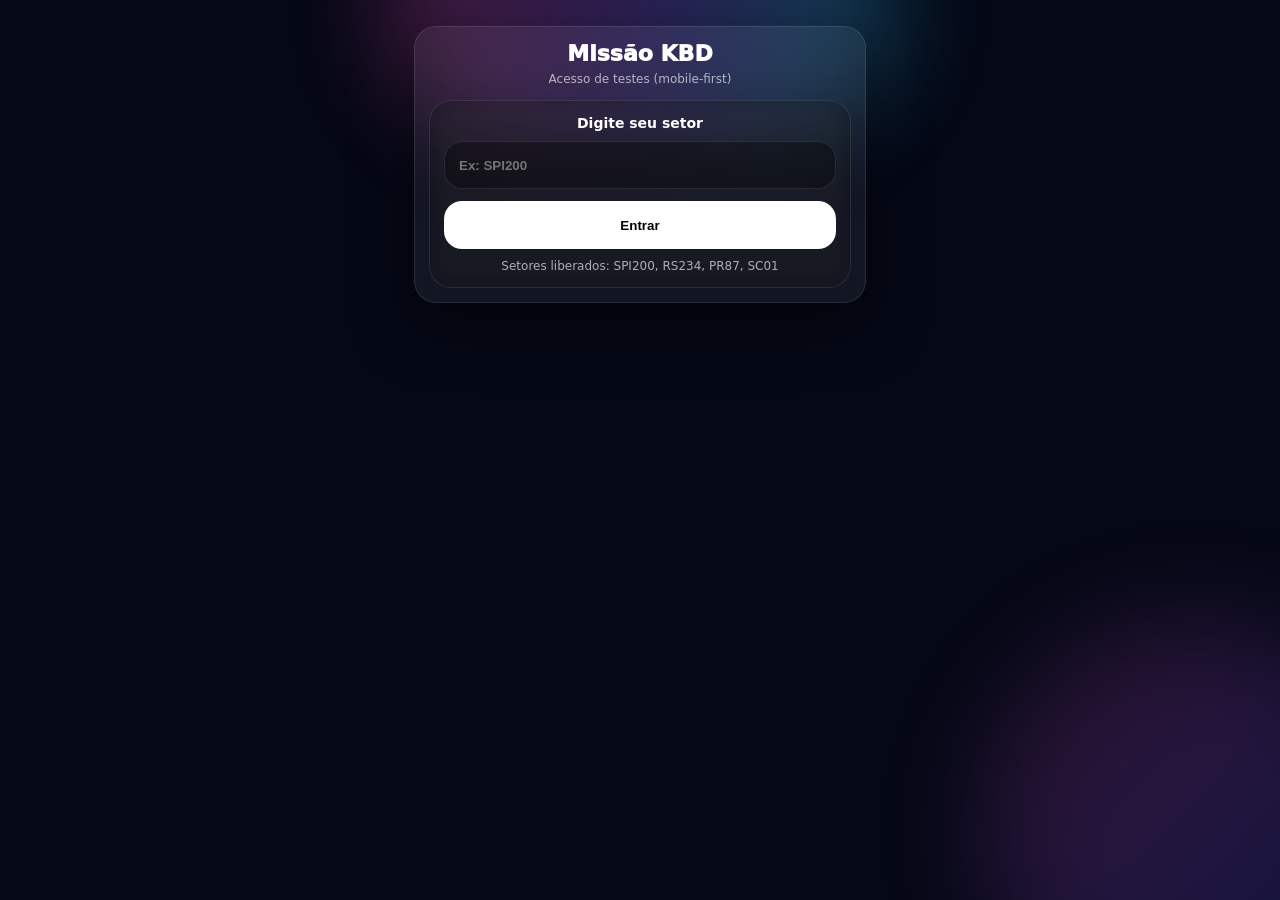
==== home.html @ 2d0f7d53 "push teste v1" ====
<!doctype html>
<html lang="pt-br">
<head>
  <meta charset="utf-8">
  <meta name="viewport" content="width=device-width,initial-scale=1,viewport-fit=cover">
  <title>Home - Missão KBD</title>
  <link rel="stylesheet" href="style.css">
  <script defer src="app.js"></script>
</head>
<body data-page="home" onload="renderHome();">
  <div class="bg-glow"></div>
  <div class="app">

    <div class="topbar">
      <div class="topbar-left">
        <img src="logo-missao-kbd-v2.png" alt="Missão KBD" class="app-logo-sm" onclick="location.reload()">
        <div class="brand">
          <div class="small">Missão KBD</div>
          <div class="title">Marcas P&G</div>
        </div>
      </div>

      <div class="topbar-right">
        <div class="topnav" aria-label="Navegação">
          <a class="iconbtn active" href="home.html" aria-label="Home" title="Home">🏠</a>
          <a class="iconbtn" href="home.html" aria-label="Marcas" title="Marcas">🏷️</a>
          <a class="iconbtn" href="quiz.html" aria-label="Quiz" title="Quiz">🧠</a>
        </div>

        <div class="badge" id="setorBadge">—</div>

        <button class="iconbtn" type="button" onclick="trocarSetor()" aria-label="Trocar setor" title="Trocar setor">⚙️</button>
        <button class="iconbtn" type="button" onclick="confirmarSaida()" aria-label="Sair" title="Sair">⎋</button>
      </div>
    </div>

    <div class="container">
      <!-- Logo / Hero menor -->
      <div class="hero-logo">
        <img src="logo-missao-kbd-v2.png" alt="Missão KBD">
      </div>

      <div class="section-head">
        <h1>Marcas</h1>
        <p class="small">Selecione uma marca para começar</p>
      </div>

      <div class="lista" id="listaMarcas"></div>
    </div>

  </div>
</body>
</html>
---- style.css ----
:root{
  --bg:#050816;
  --panel:rgba(255,255,255,.06);
  --panel2:rgba(0,0,0,.35);
  --stroke:rgba(255,255,255,.10);
  --text:#fff;
  --muted:rgba(255,255,255,.65);
  --muted2:rgba(255,255,255,.45);
  --ok: rgba(16,185,129,.18);
  --ok-stroke: rgba(16,185,129,.35);
  --warn: rgba(250,204,21,.14);
  --warn-stroke: rgba(250,204,21,.35);
  --bad: rgba(239,68,68,.16);
  --bad-stroke: rgba(239,68,68,.35);
  --shadow: 0 20px 60px rgba(0,0,0,.55);
}

*{box-sizing:border-box}
html,body{height:100%}
body{
  margin:0;
  font-family: system-ui,-apple-system,Segoe UI,Roboto,Arial,sans-serif;
  background: var(--bg);
  color: var(--text);
}

/* BG glow */
.bg-glow{position:fixed; inset:0; pointer-events:none;}
.bg-glow::before{
  content:"";
  position:absolute; left:50%; top:-120px;
  width:520px; height:260px; transform:translateX(-50%);
  border-radius:999px;
  filter: blur(48px);
  opacity:.28;
  background: linear-gradient(90deg,#ec4899,#8b5cf6,#22d3ee);
}
.bg-glow::after{
  content:"";
  position:absolute; right:-120px; bottom:-140px;
  width:420px; height:420px;
  border-radius:999px;
  filter: blur(56px);
  opacity:.18;
  background: linear-gradient(135deg,#ec4899,#a855f7,#1d4ed8);
}

.app{
  position:relative;
  max-width:480px;
  min-height:100vh;
  margin:0 auto;
  padding-bottom:16px;
}

/* Topbar */
.topbar{
  position:sticky; top:0; z-index:50;
  display:flex; align-items:center; justify-content:space-between;
  padding:10px 12px;
  background: rgba(0,0,0,.20);
  border-bottom: 1px solid var(--stroke);
  backdrop-filter: blur(14px);
}
.topbar-left{display:flex; align-items:center; gap:10px}
.back{
  width:38px; height:38px;
  border-radius:14px;
  border: 1px solid var(--stroke);
  background: rgba(255,255,255,.06);
  color: #fff;
  display:flex; align-items:center; justify-content:center;
  cursor:pointer;
}
.brand{display:flex; flex-direction:column; line-height:1.1;}
.brand .small{font-size:12px; color:var(--muted2)}
.brand .title{font-size:14px; font-weight:700}
.topbar-right{display:flex; align-items:center; gap:10px}
.badge{
  font-size:12px;
  padding:6px 10px;
  border-radius:999px;
  border:1px solid var(--stroke);
  background: rgba(255,255,255,.06);
}

/* App logo (small) + top icon nav */
.app-logo-sm{
  height:34px;
  width:auto;
  max-width:140px;
  object-fit:contain;
  border-radius:14px;
  border:1px solid var(--stroke);
  background: rgba(0,0,0,.20);
  padding:6px;
  cursor:pointer;
}
.topnav{
  display:flex;
  align-items:center;
  gap:6px;
  padding:4px;
  border-radius:16px;
  border:1px solid var(--stroke);
  background: rgba(255,255,255,.05);
}
.iconbtn{
  width:38px;
  height:38px;
  display:flex;
  align-items:center;
  justify-content:center;
  border-radius:14px;
  border:1px solid var(--stroke);
  background: rgba(0,0,0,.25);
  color:#fff;
  text-decoration:none;
  cursor:pointer;
  font-size:16px;
  line-height:1;
}
.iconbtn.active{background: rgba(255,255,255,.12);}

/* Content spacing */
.container{padding:14px 14px 0}

/* Hero logo menor */
.hero-logo{
  margin-top:6px;
  margin-bottom:12px;
  border-radius:22px;
  border:1px solid var(--stroke);
  background: rgba(0,0,0,.25);
  box-shadow: var(--shadow);
  padding:10px;
  display:flex;
  align-items:center;
  justify-content:center;
}
.hero-logo img{
  width:100%;
  max-height:140px;
  object-fit:contain;
}

.section-head h1{margin:0; font-size:18px; font-weight:900}
.section-head .small{margin:6px 0 0}

.small{font-size:12px}
.muted{color:var(--muted)}

/* Lists */
.lista{display:flex; flex-direction:column; gap:12px; margin-top:12px}

/* Cards */
.card{
  border:1px solid var(--stroke);
  background: var(--panel);
  border-radius:22px;
  padding:14px;
  box-shadow: var(--shadow);
  backdrop-filter: blur(12px);
}
.card + .card{margin-top:12px}
.card-title{font-weight:800; font-size:14px}
.card-sub{margin-top:6px; font-size:12px; color:var(--muted)}
.card-row{display:flex; align-items:center; gap:12px}
.card-col{display:flex; flex-direction:column}

/* ✅ Home visual status (borda por progresso) */
.brand-card{cursor:pointer; transition: transform .08s ease, border-color .12s ease, box-shadow .12s ease;}
.brand-card:active{transform: scale(.99);}
.brand-card.pending{
  border-color: var(--warn-stroke);
  box-shadow: 0 18px 55px rgba(0,0,0,.55), 0 0 0 1px rgba(250,204,21,.10) inset;
}
.brand-card.done{
  border-color: var(--ok-stroke);
  box-shadow: 0 18px 55px rgba(0,0,0,.55), 0 0 0 1px rgba(16,185,129,.10) inset;
}

/* LOGO DAS MARCAS (uniforme e sem cortar, fundo branco) */
.brand-logo{
  width:54px; height:54px; border-radius:18px;
  border:1px solid var(--stroke);
  background:#fff;
  object-fit:contain;
  padding:6px;
}

/* Buttons */
.btn{
  width:100%;
  height:48px;
  border-radius:18px;
  border:1px solid rgba(255,255,255,.12);
  background:#fff;
  color:#000;
  font-weight:800;
  cursor:pointer;
}
.btn:active{transform:scale(.99)}
.btn.ghost{
  background: rgba(255,255,255,.06);
  color:#fff;
  border:1px solid var(--stroke);
}

/* KBD */
.video-box{
  margin-top:12px;
  border-radius:18px;
  overflow:hidden;
  border:1px solid var(--stroke);
  background: rgba(0,0,0,.35);
}
.video-box iframe{
  width:100%;
  aspect-ratio:16/9;
  border:0;
  display:block;
}
.placeholder{
  width:100%;
  aspect-ratio:16/9;
  display:flex;
  align-items:center;
  justify-content:center;
  color: var(--muted);
  font-size:12px;
}
.images{
  display:flex;
  flex-direction:column;
  gap:10px;
  margin-top:12px;
}
.images img{
  width:100%;
  border-radius:18px;
  border:1px solid var(--stroke);
  background: rgba(0,0,0,.35);
  object-fit:cover;
}

/* Status badge KBD */
.kbd-status{
  margin-top:10px;
  font-size:12px;
  padding:8px 10px;
  border-radius:14px;
  border:1px solid var(--stroke);
  background: rgba(0,0,0,.25);
}
.kbd-status.done{border-color: var(--ok-stroke); background: var(--ok); color:#d1fae5}
.kbd-status.pending{border-color: var(--warn-stroke); background: var(--warn); color:#fde68a}

/* Quiz */
.quiz-progress{font-size:12px; color:var(--muted); margin-bottom:8px}
.quiz-question{font-size:16px; font-weight:900; margin-bottom:12px}
.quiz-options{display:flex; flex-direction:column; gap:10px}
.opt{
  width:100%;
  border-radius:18px;
  border:1px solid var(--stroke);
  background: rgba(0,0,0,.25);
  color:#fff;
  padding:12px 12px;
  text-align:left;
  cursor:pointer;
}
.opt:active{transform:scale(.99)}
.opt-letter{
  display:inline-flex;
  width:30px; height:30px;
  border-radius:12px;
  border:1px solid var(--stroke);
  align-items:center; justify-content:center;
  font-weight:900;
  margin-right:10px;
  background: rgba(255,255,255,.06);
}
.opt-text{font-size:14px; color:var(--text)}

/* Feedback */
.feedback{
  border-radius:22px;
  padding:16px;
  border:1px solid var(--stroke);
  background: rgba(0,0,0,.25);
  text-align:center;
}
.feedback.ok{border-color: var(--ok-stroke); background: var(--ok)}
.feedback-icon{font-size:30px; font-weight:900}
.feedback-title{font-size:18px; font-weight:900}
.feedback-sub{font-size:12px; color:var(--muted)}

/* Result */
.result{
  border-radius:22px;
  padding:16px;
  border:1px solid var(--stroke);
  background: rgba(0,0,0,.25);
  text-align:center;
}
.result-medal{font-size:42px; font-weight:900} /* medalha emoji grande */
.result-score{font-size:36px; font-weight:1000; margin-top:6px}
.result-sub{font-size:12px; color:var(--muted); margin:10px 0 14px}

/* Modal */
.modal-overlay{
  position:fixed; inset:0; z-index:99;
  background: rgba(0,0,0,.6);
  display:flex; align-items:center; justify-content:center;
  padding:16px;
}
.modal{
  width:min(440px, 100%);
  border-radius:22px;
  border:1px solid var(--stroke);
  background: rgba(11,16,36,.92);
  backdrop-filter: blur(16px);
  box-shadow: var(--shadow);
  padding:14px;
}
.modal-icon{font-size:26px; text-align:center; margin-bottom:6px}
.modal-title{font-weight:900; text-align:center}
.modal-text{margin-top:8px; font-size:13px; color:var(--muted)}
.modal-actions{display:grid; grid-template-columns:1fr; gap:10px; margin-top:12px}
.modal-btn{
  height:44px;
  border-radius:16px;
  border:1px solid var(--stroke);
  background: rgba(255,255,255,.06);
  color:#fff;
  font-weight:800;
  cursor:pointer;
}
.modal-btn.confirm{background:#fff; color:#000}
.modal-btn.cancel{background: rgba(255,255,255,.06); color:#fff}

.modal-kbd-title{font-weight:800; margin-bottom:6px}
.modal-kbd-answer{
  padding:10px 12px;
  border-radius:16px;
  border:1px solid var(--stroke);
  background: rgba(0,0,0,.25);
  margin-bottom:10px;
}
.modal-kbd-just{font-size:12px; color:var(--muted)}

/* Layout helpers */
.card-row-space{
  width:100%;
  display:flex;
  align-items:center;
  justify-content:space-between;
  gap:12px;
}

.pct-pill{
  min-width:56px;
  height:30px;
  padding:0 10px;
  border-radius:999px;
  border:1px solid rgba(255,255,255,.12);
  display:flex;
  align-items:center;
  justify-content:center;
  font-weight:900;
  font-size:12px;
  background: rgba(255,255,255,.06);
}

.pct-ok{
  border-color: rgba(16,185,129,.35);
  background: rgba(16,185,129,.16);
  color: #d1fae5;
}

.pct-pending{
  border-color: rgba(250,204,21,.30);
  background: rgba(250,204,21,.10);
  color:#fde68a;
}

.brand-progress{
  margin-top:10px;
  font-size:12px;
  padding:10px 12px;
  border-radius:16px;
  border:1px solid rgba(255,255,255,.10);
  background: rgba(0,0,0,.22);
  color: rgba(255,255,255,.75);
}
.brand-progress.ok{
  border-color: rgba(16,185,129,.35);
  background: rgba(16,185,129,.12);
  color:#d1fae5;
}
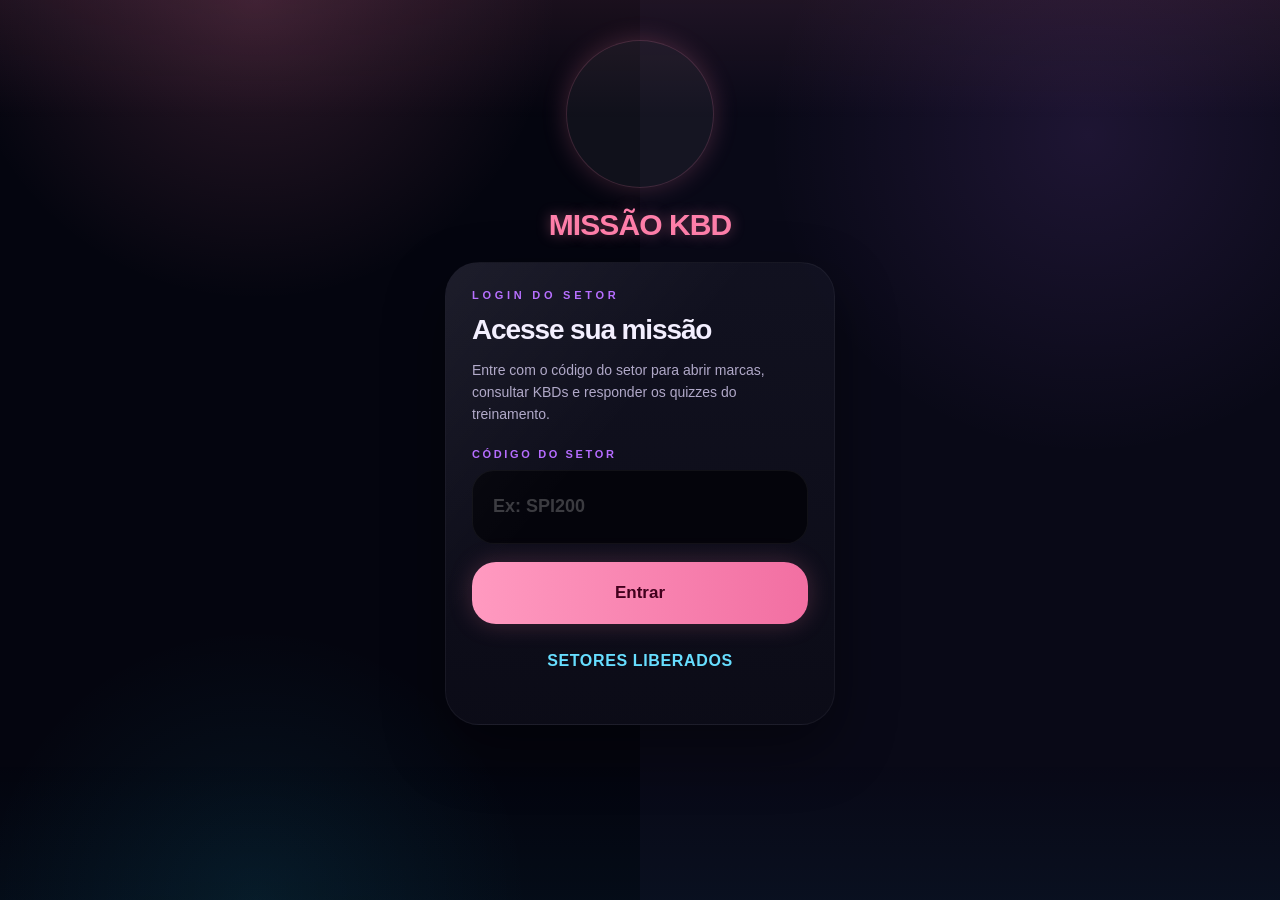
==== commit c1eda1b1: "push v2" ====
--- a/home.html
+++ b/home.html
@@ -7,47 +7,11 @@
   <link rel="stylesheet" href="style.css">
   <script defer src="app.js"></script>
 </head>
-<body data-page="home" onload="renderHome();">
-  <div class="bg-glow"></div>
-  <div class="app">
-
-    <div class="topbar">
-      <div class="topbar-left">
-        <img src="logo-missao-kbd-v2.png" alt="Missão KBD" class="app-logo-sm" onclick="location.reload()">
-        <div class="brand">
-          <div class="small">Missão KBD</div>
-          <div class="title">Marcas P&G</div>
-        </div>
-      </div>
-
-      <div class="topbar-right">
-        <div class="topnav" aria-label="Navegação">
-          <a class="iconbtn active" href="home.html" aria-label="Home" title="Home">🏠</a>
-          <a class="iconbtn" href="home.html" aria-label="Marcas" title="Marcas">🏷️</a>
-          <a class="iconbtn" href="quiz.html" aria-label="Quiz" title="Quiz">🧠</a>
-        </div>
-
-        <div class="badge" id="setorBadge">—</div>
-
-        <button class="iconbtn" type="button" onclick="trocarSetor()" aria-label="Trocar setor" title="Trocar setor">⚙️</button>
-        <button class="iconbtn" type="button" onclick="confirmarSaida()" aria-label="Sair" title="Sair">⎋</button>
-      </div>
-    </div>
-
-    <div class="container">
-      <!-- Logo / Hero menor -->
-      <div class="hero-logo">
-        <img src="logo-missao-kbd-v2.png" alt="Missão KBD">
-      </div>
-
-      <div class="section-head">
-        <h1>Marcas</h1>
-        <p class="small">Selecione uma marca para começar</p>
-      </div>
-
-      <div class="lista" id="listaMarcas"></div>
-    </div>
-
+<body onload="renderHome()">
+  <div class="app-shell">
+    <header class="topbar"><div class="topbar-left" id="topbarLeft"></div><div class="topbar-right" id="topbarRight"></div></header>
+    <main class="page" id="homeApp"></main>
+    <nav class="bottom-nav" id="bottomNav"></nav>
   </div>
 </body>
-</html>+</html>
--- a/style.css
+++ b/style.css
@@ -1,401 +1,766 @@
-:root{
-  --bg:#050816;
-  --panel:rgba(255,255,255,.06);
-  --panel2:rgba(0,0,0,.35);
-  --stroke:rgba(255,255,255,.10);
-  --text:#fff;
-  --muted:rgba(255,255,255,.65);
-  --muted2:rgba(255,255,255,.45);
-  --ok: rgba(16,185,129,.18);
-  --ok-stroke: rgba(16,185,129,.35);
-  --warn: rgba(250,204,21,.14);
-  --warn-stroke: rgba(250,204,21,.35);
-  --bad: rgba(239,68,68,.16);
-  --bad-stroke: rgba(239,68,68,.35);
-  --shadow: 0 20px 60px rgba(0,0,0,.55);
-}
-
-*{box-sizing:border-box}
-html,body{height:100%}
-body{
-  margin:0;
-  font-family: system-ui,-apple-system,Segoe UI,Roboto,Arial,sans-serif;
-  background: var(--bg);
+@import url('https://fonts.googleapis.com/css2?family=Plus+Jakarta+Sans:wght@500;700;800&family=Inter:wght@400;500;600;700&display=swap');
+
+:root {
+  --bg: #080813;
+  --bg-deep: #04040b;
+  --panel: rgba(18, 18, 33, 0.84);
+  --panel-strong: rgba(22, 22, 39, 0.96);
+  --panel-soft: rgba(255,255,255,0.03);
+  --line: rgba(255, 120, 176, 0.16);
+  --line-soft: rgba(255,255,255,0.08);
+  --text: #f3efff;
+  --muted: #b0a8c8;
+  --muted-2: #7c7890;
+  --pink: #ff7faa;
+  --pink-2: #f26fa2;
+  --violet: #b56bff;
+  --violet-2: #8d34ff;
+  --cyan: #67deff;
+  --cyan-2: #23cfff;
+  --ok: #67deff;
+  --bad: #ff8e9f;
+  --shadow: 0 24px 60px rgba(0,0,0,.42);
+  --glow-pink: 0 0 24px rgba(255,127,170,.22);
+  --glow-cyan: 0 0 24px rgba(35,207,255,.18);
+  --radius-xl: 34px;
+  --radius-lg: 28px;
+  --radius-md: 22px;
+  --radius-sm: 18px;
+  --topbar-h: 78px;
+  --bottom-h: 100px;
+}
+
+* { box-sizing: border-box; }
+html, body { min-height: 100%; }
+html { scroll-behavior: smooth; }
+body {
+  margin: 0;
   color: var(--text);
-}
-
-/* BG glow */
-.bg-glow{position:fixed; inset:0; pointer-events:none;}
-.bg-glow::before{
-  content:"";
-  position:absolute; left:50%; top:-120px;
-  width:520px; height:260px; transform:translateX(-50%);
-  border-radius:999px;
-  filter: blur(48px);
-  opacity:.28;
-  background: linear-gradient(90deg,#ec4899,#8b5cf6,#22d3ee);
-}
-.bg-glow::after{
-  content:"";
-  position:absolute; right:-120px; bottom:-140px;
-  width:420px; height:420px;
-  border-radius:999px;
-  filter: blur(56px);
-  opacity:.18;
-  background: linear-gradient(135deg,#ec4899,#a855f7,#1d4ed8);
-}
-
-.app{
-  position:relative;
-  max-width:480px;
-  min-height:100vh;
-  margin:0 auto;
-  padding-bottom:16px;
-}
-
-/* Topbar */
-.topbar{
-  position:sticky; top:0; z-index:50;
-  display:flex; align-items:center; justify-content:space-between;
-  padding:10px 12px;
-  background: rgba(0,0,0,.20);
-  border-bottom: 1px solid var(--stroke);
-  backdrop-filter: blur(14px);
-}
-.topbar-left{display:flex; align-items:center; gap:10px}
-.back{
-  width:38px; height:38px;
-  border-radius:14px;
-  border: 1px solid var(--stroke);
+  font-family: Inter, sans-serif;
+  background:
+    radial-gradient(circle at 20% 0%, rgba(255,127,170,.17), transparent 22%),
+    radial-gradient(circle at 85% 15%, rgba(181,107,255,.12), transparent 24%),
+    radial-gradient(circle at 20% 100%, rgba(35,207,255,.08), transparent 20%),
+    linear-gradient(90deg, #04050f 0 50%, #090917 50% 100%);
+  overflow-x: hidden;
+}
+
+a { color: inherit; text-decoration: none; }
+button, input { font: inherit; }
+button { border: none; cursor: pointer; }
+img { display: block; max-width: 100%; }
+
+body::before {
+  content: '';
+  position: fixed;
+  inset: 0;
+  pointer-events: none;
+  background: linear-gradient(180deg, rgba(255,127,170,.12), transparent 120px, transparent calc(100% - 140px), rgba(35,207,255,.05));
+  opacity: .75;
+}
+
+.app-shell {
+  position: relative;
+  width: 100%;
+  max-width: 430px;
+  min-height: 100vh;
+  margin: 0 auto;
+  padding-bottom: calc(var(--bottom-h) + env(safe-area-inset-bottom, 0px));
+}
+
+.topbar {
+  position: sticky;
+  top: 0;
+  z-index: 50;
+  min-height: var(--topbar-h);
+  display: flex;
+  align-items: center;
+  justify-content: space-between;
+  gap: 14px;
+  padding: 18px 22px 16px;
+  background: rgba(7, 7, 18, 0.9);
+  backdrop-filter: blur(18px);
+  border-bottom: 1px solid var(--line);
+  box-shadow: 0 10px 30px rgba(0,0,0,.16);
+}
+
+.topbar-left, .topbar-right {
+  display: flex;
+  align-items: center;
+  gap: 14px;
+}
+
+.topbar-title {
+  font-family: 'Plus Jakarta Sans', sans-serif;
+  font-weight: 800;
+  letter-spacing: -.03em;
+  font-size: 18px;
+  color: var(--pink);
+  text-shadow: 0 0 14px rgba(255,127,170,.42);
+}
+
+.topbar-subtitle { font-size: 12px; color: var(--muted); }
+
+.icon-btn {
+  width: 32px;
+  height: 32px;
+  color: var(--pink);
+  background: transparent;
+  display: inline-flex;
+  align-items: center;
+  justify-content: center;
+  padding: 0;
+}
+.icon-btn svg, .nav-btn svg, .mini-icon svg, .feedback-icon svg {
+  width: 22px;
+  height: 22px;
+  stroke: currentColor;
+  fill: none;
+  stroke-width: 2;
+  stroke-linecap: round;
+  stroke-linejoin: round;
+}
+
+.topbar-progress {
+  display: flex;
+  align-items: center;
+  gap: 8px;
+  color: var(--pink);
+  font-family: 'Plus Jakarta Sans', sans-serif;
+  font-weight: 800;
+  font-size: 16px;
+}
+
+.topbar-progress .track {
+  width: 56px;
+  height: 8px;
+  border-radius: 999px;
+  background: rgba(255,255,255,.09);
+  overflow: hidden;
+}
+.topbar-progress .fill {
+  height: 100%;
+  border-radius: inherit;
+  background: linear-gradient(90deg, var(--pink), #ff95ba);
+}
+
+.page {
+  padding: 22px 18px 0;
+  display: flex;
+  flex-direction: column;
+  gap: 20px;
+}
+
+.eyebrow {
+  color: var(--violet);
+  font-size: 11px;
+  font-weight: 700;
+  letter-spacing: .34em;
+  text-transform: uppercase;
+}
+
+.hero, .glass, .quiz-card, .option, .feedback, .sheet-card, .cta-card, .login-card, .result-card {
+  position: relative;
+  overflow: hidden;
+  background: linear-gradient(180deg, rgba(18,18,33,.96), rgba(12,12,24,.96));
+  border: 1px solid rgba(255,255,255,.05);
+  border-radius: var(--radius-xl);
+  box-shadow: var(--shadow);
+}
+
+.hero::before, .glass::before, .quiz-card::before, .option::before, .feedback::before, .sheet-card::before, .cta-card::before, .login-card::before, .result-card::before {
+  content: '';
+  position: absolute;
+  inset: 0;
+  background: linear-gradient(130deg, rgba(255,255,255,.05), transparent 40%);
+  pointer-events: none;
+}
+
+.hero { padding: 28px; }
+.glass, .quiz-card, .feedback, .sheet-card, .cta-card, .result-card { padding: 22px; }
+
+.hero-title, .screen-title, .result-score {
+  font-family: 'Plus Jakarta Sans', sans-serif;
+  font-weight: 800;
+  letter-spacing: -.04em;
+  margin: 0;
+}
+.hero-title { font-size: 28px; line-height: 1.06; }
+.screen-title { font-size: 22px; line-height: 1.15; }
+.result-score { font-size: 56px; }
+
+.hero-copy, .screen-copy, .subtle, .result-copy, .feedback-copy, .option-copy, .helper {
+  color: var(--muted);
+  line-height: 1.6;
+}
+.screen-copy, .hero-copy { font-size: 14px; }
+.subtle { font-size: 12px; }
+
+.progress-line {
+  margin-top: 14px;
+  height: 14px;
+  border-radius: 999px;
+  background: rgba(255,255,255,.04);
+  overflow: hidden;
+}
+.progress-line > span {
+  display: block;
+  height: 100%;
+  border-radius: inherit;
+  background: linear-gradient(90deg, var(--cyan-2), var(--cyan));
+  box-shadow: var(--glow-cyan);
+}
+
+.section-head {
+  display: flex;
+  align-items: center;
+  justify-content: space-between;
+  gap: 12px;
+}
+.section-head h2 {
+  margin: 0;
+  font-family: 'Plus Jakarta Sans', sans-serif;
+  font-size: 22px;
+  font-weight: 800;
+  letter-spacing: -.03em;
+}
+
+.grid-icon {
+  display: grid;
+  grid-template-columns: repeat(2, 12px);
+  gap: 3px;
+}
+.grid-icon span {
+  width: 12px;
+  height: 12px;
+  background: rgba(255,255,255,.38);
+}
+
+.brand-grid {
+  display: grid;
+  grid-template-columns: repeat(2, 1fr);
+  gap: 16px;
+}
+.brand-card {
+  position: relative;
+  border-radius: 30px;
+  padding: 18px 18px 20px;
+  text-align: center;
+  background: linear-gradient(180deg, rgba(18,18,33,.96), rgba(12,12,24,.96));
+  border: 1px solid var(--card-line, rgba(255,255,255,.08));
+  box-shadow: 0 0 0 1px rgba(255,255,255,.02), var(--card-glow, none), var(--shadow);
+  transition: transform .22s ease, border-color .22s ease, box-shadow .22s ease;
+}
+.brand-card:active, .kbd-row:active, .option:active, .primary-btn:active, .secondary-btn:active, .nav-btn:active { transform: scale(.985); }
+.brand-card::after {
+  content: '';
+  position: absolute;
+  inset: 0;
+  background: linear-gradient(90deg, var(--accent) 0 2px, transparent 2px 100%);
+  opacity: .9;
+}
+.brand-card .brand-badge {
+  position: absolute;
+  top: 12px;
+  right: 12px;
+  width: 14px;
+  height: 14px;
+  border-radius: 999px;
+  background: var(--accent);
+  box-shadow: 0 0 14px color-mix(in srgb, var(--accent) 55%, transparent);
+}
+.brand-logo-box {
+  width: 92px;
+  height: 92px;
+  margin: 26px auto 18px;
+  border-radius: 24px;
+  background: rgba(0,0,0,.42);
+  display: flex;
+  align-items: center;
+  justify-content: center;
+}
+.brand-logo {
+  width: 56px;
+  height: 56px;
+  object-fit: contain;
+  background: #fff;
+  border-radius: 2px;
+}
+.brand-name {
+  font-family: 'Plus Jakarta Sans', sans-serif;
+  font-size: 16px;
+  font-weight: 700;
+  margin: 0 0 14px;
+}
+.brand-track { height: 8px; border-radius: 999px; background: rgba(255,255,255,.04); overflow: hidden; }
+.brand-track span { display: block; height: 100%; width: var(--pct); border-radius: inherit; background: linear-gradient(90deg, var(--accent), color-mix(in srgb, var(--accent) 65%, white)); box-shadow: 0 0 16px color-mix(in srgb, var(--accent) 32%, transparent); }
+.brand-pct { margin-top: 12px; font-weight: 700; color: var(--accent); }
+
+.all-brands-card {
+  display: flex;
+  align-items: center;
+  justify-content: space-between;
+  gap: 14px;
+  padding: 18px 18px 18px 22px;
+  border-radius: 28px;
+  background: linear-gradient(180deg, rgba(20,20,36,.94), rgba(13,13,25,.94));
+  border: 1px solid rgba(255,255,255,.05);
+}
+.all-brands-action {
+  width: 96px;
+  height: 96px;
+  border-radius: 28px;
+  background: linear-gradient(180deg, #ff9ac0, #f26fa2);
+  color: #340016;
+  box-shadow: var(--glow-pink);
+  display: flex;
+  align-items: center;
+  justify-content: center;
+}
+
+.brand-hero {
+  text-align: center;
+  padding-top: 10px;
+}
+.brand-hero .brand-logo-box { margin-top: 0; width: 102px; height: 102px; }
+.brand-hero .hero-copy { max-width: 320px; margin: 12px auto 0; }
+
+.kbd-list { display: flex; flex-direction: column; gap: 14px; }
+.kbd-row {
+  display: flex;
+  align-items: center;
+  gap: 14px;
+  padding: 16px 18px;
+  border-radius: 28px;
+  background: linear-gradient(180deg, rgba(19,19,35,.96), rgba(12,12,24,.96));
+  border: 1px solid rgba(255,255,255,.06);
+  box-shadow: var(--shadow);
+}
+.kbd-row.done { box-shadow: 0 0 0 1px rgba(103,222,255,.25), var(--shadow); }
+.kbd-row.pending { box-shadow: 0 0 0 1px rgba(255,127,170,.16), var(--shadow); }
+.kbd-icon {
+  width: 52px;
+  height: 52px;
+  border-radius: 16px;
+  display: flex;
+  align-items: center;
+  justify-content: center;
+  background: rgba(255,127,170,.1);
+  color: var(--pink);
+  flex-shrink: 0;
+}
+.kbd-meta { min-width: 0; flex: 1; }
+.kbd-tag-row { display: flex; align-items: center; justify-content: space-between; gap: 10px; margin-bottom: 8px; }
+.kbd-tag, .chip {
+  display: inline-flex;
+  align-items: center;
+  justify-content: center;
+  min-height: 30px;
+  border-radius: 999px;
+  padding: 0 12px;
+  font-size: 11px;
+  font-weight: 700;
+  letter-spacing: .08em;
+  text-transform: uppercase;
+  border: 1px solid rgba(255,255,255,.08);
+}
+.kbd-tag.done, .chip.done { color: var(--cyan); background: rgba(35,207,255,.1); border-color: rgba(35,207,255,.22); }
+.kbd-tag.pending, .chip.pending { color: #ff9ab8; background: rgba(255,127,170,.1); border-color: rgba(255,127,170,.2); }
+.kbd-name { font-family: 'Plus Jakarta Sans', sans-serif; font-size: 17px; font-weight: 700; line-height: 1.28; }
+.kbd-bar { margin-top: 10px; height: 8px; border-radius: 999px; background: rgba(255,255,255,.05); overflow: hidden; }
+.kbd-bar span { display: block; height: 100%; width: var(--pct, 0%); border-radius: inherit; background: linear-gradient(90deg, var(--accent, var(--pink)), color-mix(in srgb, var(--accent, var(--pink)) 65%, white)); }
+.kbd-side { color: rgba(255,255,255,.22); }
+
+.challenge {
+  padding: 28px;
+  border-radius: 34px;
+  background: linear-gradient(135deg, #9228ff, #ca74ff 70%);
+  color: #fff;
+  box-shadow: 0 24px 60px rgba(114,24,244,.25);
+}
+.challenge h3 { margin: 0 0 10px; font-family: 'Plus Jakarta Sans'; font-size: 22px; line-height: 1.14; }
+.challenge p { margin: 0 0 20px; max-width: 200px; line-height: 1.5; }
+.challenge .secondary-btn { width: auto; min-width: 170px; background: #090910; color: #c98fff; }
+
+.video-stage {
+  position: relative;
+  margin: 0 -18px;
+  border-bottom: 1px solid rgba(255,255,255,.05);
+  background: #000;
+}
+.video-stage::after {
+  content: '';
+  position: absolute;
+  inset: auto 0 0;
+  height: 70px;
+  background: linear-gradient(180deg, transparent, rgba(8,8,19,.9));
+}
+.video-embed, .video-placeholder {
+  width: 100%;
+  aspect-ratio: 16 / 9;
+  border: 0;
+  display: block;
+}
+.video-placeholder {
+  display: flex;
+  align-items: center;
+  justify-content: center;
+  background: linear-gradient(135deg, rgba(255,255,255,.08), rgba(255,255,255,.02));
+}
+.video-play {
+  width: 92px;
+  height: 92px;
+  border-radius: 999px;
+  background: rgba(255,127,170,.16);
+  border: 1px solid rgba(255,127,170,.42);
+  color: var(--pink);
+  display: flex;
+  align-items: center;
+  justify-content: center;
+  box-shadow: var(--glow-pink);
+}
+.video-progress { height: 6px; background: rgba(255,255,255,.04); }
+.video-progress span { display:block; height:100%; width:32%; background: linear-gradient(90deg, var(--cyan-2), var(--cyan)); }
+
+.badge-row { display: flex; align-items: center; gap: 10px; flex-wrap: wrap; }
+.badge {
+  display: inline-flex;
+  min-height: 30px;
+  align-items: center;
+  padding: 0 12px;
+  border-radius: 999px;
+  font-size: 11px;
+  font-weight: 700;
+  letter-spacing: .08em;
+  text-transform: uppercase;
+  border: 1px solid rgba(35,207,255,.22);
+  color: var(--cyan);
+  background: rgba(35,207,255,.08);
+}
+.badge.alt { border-color: rgba(255,127,170,.22); color: var(--pink); background: rgba(255,127,170,.08); }
+
+.gallery-head { display: flex; justify-content: space-between; align-items: center; gap: 12px; }
+.gallery-head h3 { margin: 0; font-size: 18px; font-family: 'Plus Jakarta Sans'; color: var(--violet); }
+.gallery-grid {
+  display: grid;
+  grid-template-columns: 1fr 1fr;
+  gap: 12px;
+}
+.gallery-item {
+  border-radius: 24px;
+  overflow: hidden;
+  min-height: 160px;
+  background: linear-gradient(160deg, rgba(255,255,255,.11), rgba(255,255,255,.03));
+  border: 1px solid rgba(255,255,255,.06);
+}
+.gallery-item.tall { grid-row: span 2; min-height: 340px; }
+.gallery-item img, .gallery-placeholder { width: 100%; height: 100%; object-fit: cover; }
+.gallery-placeholder {
+  display: flex;
+  align-items: center;
+  justify-content: center;
+  flex-direction: column;
+  gap: 10px;
+  padding: 20px;
+  text-align: center;
+  color: var(--muted);
+}
+
+.info-card {
+  display: flex;
+  flex-direction: column;
+  gap: 14px;
+  padding: 22px;
+  border-radius: 28px;
+  background: linear-gradient(180deg, rgba(18,18,33,.9), rgba(14,14,26,.95));
+  border: 1px solid rgba(255,255,255,.05);
+}
+.info-card .label { color: var(--cyan); font-size: 13px; font-weight: 800; letter-spacing: .18em; text-transform: uppercase; }
+.info-card p { margin: 0; line-height: 1.6; color: var(--text); font-size: 15px; }
+
+.primary-btn, .secondary-btn {
+  width: 100%;
+  min-height: 62px;
+  border-radius: 24px;
+  display: inline-flex;
+  align-items: center;
+  justify-content: center;
+  gap: 10px;
+  padding: 0 20px;
+  font-family: 'Plus Jakarta Sans', sans-serif;
+  font-weight: 800;
+  font-size: 17px;
+  transition: transform .2s ease, box-shadow .2s ease, opacity .2s ease;
+}
+.primary-btn {
+  background: linear-gradient(90deg, #b56bff, #8d34ff);
+  color: white;
+  box-shadow: 0 0 24px rgba(141,52,255,.24);
+}
+.primary-btn.pink {
+  background: linear-gradient(90deg, #ff9ac0, #f26fa2);
+  color: #42011d;
+  box-shadow: var(--glow-pink);
+}
+.secondary-btn {
+  background: rgba(255,255,255,.04);
+  color: var(--text);
+  border: 1px solid rgba(255,255,255,.08);
+}
+.primary-btn[disabled], .secondary-btn[disabled] { opacity: .42; cursor: not-allowed; }
+
+.cta-fixed {
+  position: fixed;
+  left: 50%;
+  bottom: calc(var(--bottom-h) - 20px);
+  transform: translateX(-50%);
+  width: calc(100% - 36px);
+  max-width: 394px;
+  z-index: 30;
+  background: linear-gradient(180deg, transparent, rgba(8,8,19,.95) 30%, rgba(8,8,19,.98));
+  padding-top: 14px;
+}
+
+.quiz-progress-head h1 { margin: 8px 0 12px; font-family: 'Plus Jakarta Sans'; font-size: 26px; line-height: 1.12; }
+.quiz-track { height: 6px; border-radius: 999px; background: rgba(255,255,255,.08); overflow: hidden; }
+.quiz-track span { display:block; height:100%; border-radius: inherit; background: linear-gradient(90deg, var(--violet), #d688ff); box-shadow: 0 0 14px rgba(181,107,255,.18); }
+.quiz-card { text-align: center; padding: 34px 24px; }
+.quiz-card h2 { margin: 0; font-family: 'Plus Jakarta Sans'; font-size: 22px; line-height: 1.4; }
+
+.option-list { display: flex; flex-direction: column; gap: 12px; }
+.option {
+  display: flex;
+  align-items: flex-start;
+  gap: 16px;
+  padding: 18px;
+  border-radius: 26px;
+  border: 1px solid rgba(255,255,255,.06);
+  background: linear-gradient(180deg, rgba(18,18,33,.96), rgba(12,12,24,.96));
+  text-align: left;
+  color: var(--text);
+  transition: transform .2s ease, border-color .2s ease, box-shadow .2s ease, background .2s ease;
+}
+.option-letter {
+  width: 42px;
+  height: 42px;
+  border-radius: 14px;
   background: rgba(255,255,255,.06);
-  color: #fff;
-  display:flex; align-items:center; justify-content:center;
-  cursor:pointer;
-}
-.brand{display:flex; flex-direction:column; line-height:1.1;}
-.brand .small{font-size:12px; color:var(--muted2)}
-.brand .title{font-size:14px; font-weight:700}
-.topbar-right{display:flex; align-items:center; gap:10px}
-.badge{
-  font-size:12px;
-  padding:6px 10px;
-  border-radius:999px;
-  border:1px solid var(--stroke);
-  background: rgba(255,255,255,.06);
-}
-
-/* App logo (small) + top icon nav */
-.app-logo-sm{
-  height:34px;
-  width:auto;
-  max-width:140px;
-  object-fit:contain;
-  border-radius:14px;
-  border:1px solid var(--stroke);
-  background: rgba(0,0,0,.20);
-  padding:6px;
-  cursor:pointer;
-}
-.topnav{
-  display:flex;
-  align-items:center;
-  gap:6px;
-  padding:4px;
-  border-radius:16px;
-  border:1px solid var(--stroke);
+  display: flex;
+  align-items: center;
+  justify-content: center;
+  color: var(--muted);
+  font-family: 'Plus Jakarta Sans';
+  font-size: 16px;
+  font-weight: 800;
+  flex-shrink: 0;
+  border: 1px solid rgba(255,255,255,.08);
+}
+.option.selected { border-color: rgba(35,207,255,.34); box-shadow: 0 0 0 1px rgba(35,207,255,.24), var(--glow-cyan); }
+.option.selected .option-letter { color: var(--cyan); background: rgba(35,207,255,.08); border-color: rgba(35,207,255,.26); }
+.option.correct { border-color: rgba(35,207,255,.34); background: linear-gradient(180deg, rgba(23,53,63,.72), rgba(14,40,48,.72)); }
+.option.correct .option-letter { color: var(--cyan); }
+.option.wrong { border-color: rgba(255,127,170,.28); background: linear-gradient(180deg, rgba(60,26,39,.62), rgba(40,18,26,.62)); }
+.option.wrong .option-letter { color: #ff9ab8; }
+.option.disabled { pointer-events: none; }
+.option-copy { font-size: 16px; line-height: 1.55; }
+
+.feedback {
+  display: flex;
+  gap: 14px;
+  align-items: flex-start;
+  border-radius: 26px;
+  background: linear-gradient(180deg, rgba(23,53,63,.72), rgba(14,40,48,.72));
+  border: 1px solid rgba(35,207,255,.28);
+}
+.feedback.error {
+  background: linear-gradient(180deg, rgba(60,26,39,.62), rgba(40,18,26,.62));
+  border-color: rgba(255,127,170,.24);
+}
+.feedback-icon {
+  width: 30px; height: 30px; color: var(--cyan); flex-shrink: 0;
+}
+.feedback.error .feedback-icon { color: #ff9ab8; }
+.feedback-title { margin: 0 0 6px; font-family: 'Plus Jakarta Sans'; font-size: 16px; color: var(--cyan); }
+.feedback.error .feedback-title { color: #ff9ab8; }
+
+.result-card { text-align: center; padding: 30px 24px; }
+.medal {
+  width: 96px;
+  height: 96px;
+  margin: 0 auto 20px;
+  border-radius: 999px;
   background: rgba(255,255,255,.05);
-}
-.iconbtn{
-  width:38px;
-  height:38px;
-  display:flex;
-  align-items:center;
-  justify-content:center;
-  border-radius:14px;
-  border:1px solid var(--stroke);
-  background: rgba(0,0,0,.25);
-  color:#fff;
-  text-decoration:none;
-  cursor:pointer;
-  font-size:16px;
-  line-height:1;
-}
-.iconbtn.active{background: rgba(255,255,255,.12);}
-
-/* Content spacing */
-.container{padding:14px 14px 0}
-
-/* Hero logo menor */
-.hero-logo{
-  margin-top:6px;
-  margin-bottom:12px;
-  border-radius:22px;
-  border:1px solid var(--stroke);
-  background: rgba(0,0,0,.25);
+  display: flex;
+  align-items: center;
+  justify-content: center;
+  font-size: 48px;
+  box-shadow: 0 0 26px rgba(255,127,170,.12);
+}
+.result-pill {
+  display: inline-flex;
+  min-height: 30px;
+  align-items: center;
+  justify-content: center;
+  padding: 0 14px;
+  border-radius: 999px;
+  background: rgba(255,127,170,.08);
+  border: 1px solid rgba(255,127,170,.18);
+  color: var(--pink);
+  font-size: 11px;
+  font-weight: 800;
+  letter-spacing: .22em;
+  text-transform: uppercase;
+}
+
+.login-page {
+  min-height: 100vh;
+  display: flex;
+  align-items: stretch;
+}
+.login-wrap {
+  width: 100%;
+  max-width: 430px;
+  margin: 0 auto;
+  padding-bottom: 24px;
+}
+.login-stage {
+  padding: 30px 20px 0;
+  display: flex;
+  flex-direction: column;
+  gap: 20px;
+}
+.login-hero {
+  text-align: center;
+  padding: 10px 14px 0;
+}
+.rocket {
+  width: 148px;
+  height: 148px;
+  margin: 0 auto 20px;
+  border-radius: 999px;
+  background: rgba(255,255,255,.05);
+  border: 1px solid rgba(255,127,170,.18);
+  display: flex;
+  align-items: center;
+  justify-content: center;
+  color: var(--pink);
+  box-shadow: var(--glow-pink);
+}
+.rocket svg { width: 58px; height: 58px; stroke: currentColor; fill: none; stroke-width: 2; }
+.login-card { padding: 26px; }
+.field-label { margin-bottom: 10px; color: var(--violet); font-size: 11px; font-weight: 800; letter-spacing: .24em; text-transform: uppercase; }
+.input-wrap {
+  display: flex;
+  align-items: center;
+  gap: 12px;
+  min-height: 74px;
+  padding: 0 18px;
+  border-radius: 22px;
+  background: #04040b;
+  border: 1px solid rgba(255,255,255,.05);
+}
+.input-wrap input {
+  width: 100%;
+  background: transparent;
+  color: var(--text);
+  border: 0;
+  outline: 0;
+  font-size: 18px;
+  font-weight: 700;
+}
+.input-wrap input::placeholder { color: rgba(255,255,255,.22); }
+.login-actions { display: flex; flex-direction: column; gap: 16px; margin-top: 18px; }
+.linkish {
+  display: inline-flex;
+  justify-content: center;
+  align-items: center;
+  min-height: 42px;
+  color: var(--cyan);
+  font-weight: 700;
+  text-transform: uppercase;
+  letter-spacing: .04em;
+}
+.status-row { display: grid; grid-template-columns: 1fr 1fr; gap: 14px; }
+.status-card {
+  min-height: 112px;
+  border-radius: 28px;
+  background: rgba(255,255,255,.02);
+  border: 1px solid rgba(255,255,255,.04);
+  display: flex;
+  flex-direction: column;
+  align-items: center;
+  justify-content: center;
+  gap: 10px;
+  color: var(--muted);
+  text-align: center;
+  padding: 14px;
+}
+.status-card .mini-icon { color: var(--violet); }
+
+.modal-overlay {
+  position: fixed;
+  inset: 0;
+  background: rgba(0,0,0,.7);
+  display: flex;
+  align-items: center;
+  justify-content: center;
+  padding: 20px;
+  z-index: 100;
+  backdrop-filter: blur(10px);
+}
+.modal {
+  width: min(380px, 100%);
+  padding: 24px;
+  border-radius: 28px;
+  background: linear-gradient(180deg, rgba(18,18,33,.98), rgba(12,12,24,.98));
+  border: 1px solid rgba(255,127,170,.16);
   box-shadow: var(--shadow);
-  padding:10px;
-  display:flex;
-  align-items:center;
-  justify-content:center;
-}
-.hero-logo img{
-  width:100%;
-  max-height:140px;
-  object-fit:contain;
-}
-
-.section-head h1{margin:0; font-size:18px; font-weight:900}
-.section-head .small{margin:6px 0 0}
-
-.small{font-size:12px}
-.muted{color:var(--muted)}
-
-/* Lists */
-.lista{display:flex; flex-direction:column; gap:12px; margin-top:12px}
-
-/* Cards */
-.card{
-  border:1px solid var(--stroke);
-  background: var(--panel);
-  border-radius:22px;
-  padding:14px;
-  box-shadow: var(--shadow);
-  backdrop-filter: blur(12px);
-}
-.card + .card{margin-top:12px}
-.card-title{font-weight:800; font-size:14px}
-.card-sub{margin-top:6px; font-size:12px; color:var(--muted)}
-.card-row{display:flex; align-items:center; gap:12px}
-.card-col{display:flex; flex-direction:column}
-
-/* ✅ Home visual status (borda por progresso) */
-.brand-card{cursor:pointer; transition: transform .08s ease, border-color .12s ease, box-shadow .12s ease;}
-.brand-card:active{transform: scale(.99);}
-.brand-card.pending{
-  border-color: var(--warn-stroke);
-  box-shadow: 0 18px 55px rgba(0,0,0,.55), 0 0 0 1px rgba(250,204,21,.10) inset;
-}
-.brand-card.done{
-  border-color: var(--ok-stroke);
-  box-shadow: 0 18px 55px rgba(0,0,0,.55), 0 0 0 1px rgba(16,185,129,.10) inset;
-}
-
-/* LOGO DAS MARCAS (uniforme e sem cortar, fundo branco) */
-.brand-logo{
-  width:54px; height:54px; border-radius:18px;
-  border:1px solid var(--stroke);
-  background:#fff;
-  object-fit:contain;
-  padding:6px;
-}
-
-/* Buttons */
-.btn{
-  width:100%;
-  height:48px;
-  border-radius:18px;
-  border:1px solid rgba(255,255,255,.12);
-  background:#fff;
-  color:#000;
-  font-weight:800;
-  cursor:pointer;
-}
-.btn:active{transform:scale(.99)}
-.btn.ghost{
-  background: rgba(255,255,255,.06);
-  color:#fff;
-  border:1px solid var(--stroke);
-}
-
-/* KBD */
-.video-box{
-  margin-top:12px;
-  border-radius:18px;
-  overflow:hidden;
-  border:1px solid var(--stroke);
-  background: rgba(0,0,0,.35);
-}
-.video-box iframe{
-  width:100%;
-  aspect-ratio:16/9;
-  border:0;
-  display:block;
-}
-.placeholder{
-  width:100%;
-  aspect-ratio:16/9;
-  display:flex;
-  align-items:center;
-  justify-content:center;
-  color: var(--muted);
-  font-size:12px;
-}
-.images{
-  display:flex;
-  flex-direction:column;
-  gap:10px;
-  margin-top:12px;
-}
-.images img{
-  width:100%;
-  border-radius:18px;
-  border:1px solid var(--stroke);
-  background: rgba(0,0,0,.35);
-  object-fit:cover;
-}
-
-/* Status badge KBD */
-.kbd-status{
-  margin-top:10px;
-  font-size:12px;
-  padding:8px 10px;
-  border-radius:14px;
-  border:1px solid var(--stroke);
-  background: rgba(0,0,0,.25);
-}
-.kbd-status.done{border-color: var(--ok-stroke); background: var(--ok); color:#d1fae5}
-.kbd-status.pending{border-color: var(--warn-stroke); background: var(--warn); color:#fde68a}
-
-/* Quiz */
-.quiz-progress{font-size:12px; color:var(--muted); margin-bottom:8px}
-.quiz-question{font-size:16px; font-weight:900; margin-bottom:12px}
-.quiz-options{display:flex; flex-direction:column; gap:10px}
-.opt{
-  width:100%;
-  border-radius:18px;
-  border:1px solid var(--stroke);
-  background: rgba(0,0,0,.25);
-  color:#fff;
-  padding:12px 12px;
-  text-align:left;
-  cursor:pointer;
-}
-.opt:active{transform:scale(.99)}
-.opt-letter{
-  display:inline-flex;
-  width:30px; height:30px;
-  border-radius:12px;
-  border:1px solid var(--stroke);
-  align-items:center; justify-content:center;
-  font-weight:900;
-  margin-right:10px;
-  background: rgba(255,255,255,.06);
-}
-.opt-text{font-size:14px; color:var(--text)}
-
-/* Feedback */
-.feedback{
-  border-radius:22px;
-  padding:16px;
-  border:1px solid var(--stroke);
-  background: rgba(0,0,0,.25);
-  text-align:center;
-}
-.feedback.ok{border-color: var(--ok-stroke); background: var(--ok)}
-.feedback-icon{font-size:30px; font-weight:900}
-.feedback-title{font-size:18px; font-weight:900}
-.feedback-sub{font-size:12px; color:var(--muted)}
-
-/* Result */
-.result{
-  border-radius:22px;
-  padding:16px;
-  border:1px solid var(--stroke);
-  background: rgba(0,0,0,.25);
-  text-align:center;
-}
-.result-medal{font-size:42px; font-weight:900} /* medalha emoji grande */
-.result-score{font-size:36px; font-weight:1000; margin-top:6px}
-.result-sub{font-size:12px; color:var(--muted); margin:10px 0 14px}
-
-/* Modal */
-.modal-overlay{
-  position:fixed; inset:0; z-index:99;
-  background: rgba(0,0,0,.6);
-  display:flex; align-items:center; justify-content:center;
-  padding:16px;
-}
-.modal{
-  width:min(440px, 100%);
-  border-radius:22px;
-  border:1px solid var(--stroke);
-  background: rgba(11,16,36,.92);
-  backdrop-filter: blur(16px);
-  box-shadow: var(--shadow);
-  padding:14px;
-}
-.modal-icon{font-size:26px; text-align:center; margin-bottom:6px}
-.modal-title{font-weight:900; text-align:center}
-.modal-text{margin-top:8px; font-size:13px; color:var(--muted)}
-.modal-actions{display:grid; grid-template-columns:1fr; gap:10px; margin-top:12px}
-.modal-btn{
-  height:44px;
-  border-radius:16px;
-  border:1px solid var(--stroke);
-  background: rgba(255,255,255,.06);
-  color:#fff;
-  font-weight:800;
-  cursor:pointer;
-}
-.modal-btn.confirm{background:#fff; color:#000}
-.modal-btn.cancel{background: rgba(255,255,255,.06); color:#fff}
-
-.modal-kbd-title{font-weight:800; margin-bottom:6px}
-.modal-kbd-answer{
-  padding:10px 12px;
-  border-radius:16px;
-  border:1px solid var(--stroke);
-  background: rgba(0,0,0,.25);
-  margin-bottom:10px;
-}
-.modal-kbd-just{font-size:12px; color:var(--muted)}
-
-/* Layout helpers */
-.card-row-space{
-  width:100%;
-  display:flex;
-  align-items:center;
-  justify-content:space-between;
-  gap:12px;
-}
-
-.pct-pill{
-  min-width:56px;
-  height:30px;
-  padding:0 10px;
-  border-radius:999px;
-  border:1px solid rgba(255,255,255,.12);
-  display:flex;
-  align-items:center;
-  justify-content:center;
-  font-weight:900;
-  font-size:12px;
-  background: rgba(255,255,255,.06);
-}
-
-.pct-ok{
-  border-color: rgba(16,185,129,.35);
-  background: rgba(16,185,129,.16);
-  color: #d1fae5;
-}
-
-.pct-pending{
-  border-color: rgba(250,204,21,.30);
-  background: rgba(250,204,21,.10);
-  color:#fde68a;
-}
-
-.brand-progress{
-  margin-top:10px;
-  font-size:12px;
-  padding:10px 12px;
-  border-radius:16px;
-  border:1px solid rgba(255,255,255,.10);
-  background: rgba(0,0,0,.22);
-  color: rgba(255,255,255,.75);
-}
-.brand-progress.ok{
-  border-color: rgba(16,185,129,.35);
-  background: rgba(16,185,129,.12);
-  color:#d1fae5;
-}+}
+.modal h3 { margin: 0 0 8px; font-family: 'Plus Jakarta Sans'; font-size: 20px; }
+.modal p { margin: 0; color: var(--muted); line-height: 1.55; }
+.modal-actions { display: flex; flex-direction: column; gap: 10px; margin-top: 18px; }
+
+.bottom-nav {
+  position: fixed;
+  left: 50%;
+  bottom: 0;
+  transform: translateX(-50%);
+  width: 100%;
+  max-width: 430px;
+  min-height: var(--bottom-h);
+  padding: 14px 18px calc(20px + env(safe-area-inset-bottom, 0px));
+  background: rgba(14,14,28,.92);
+  border-top-left-radius: 34px;
+  border-top-right-radius: 34px;
+  border-top: 1px solid rgba(255,127,170,.12);
+  box-shadow: 0 -10px 40px rgba(0,0,0,.35);
+  backdrop-filter: blur(24px);
+  z-index: 40;
+}
+.bottom-nav-inner {
+  display: grid;
+  grid-template-columns: repeat(3, 1fr);
+  gap: 10px;
+}
+.nav-btn {
+  min-height: 62px;
+  border-radius: 22px;
+  background: transparent;
+  color: rgba(255,255,255,.36);
+  display: flex;
+  flex-direction: column;
+  align-items: center;
+  justify-content: center;
+  gap: 6px;
+}
+.nav-btn.active { color: var(--pink); text-shadow: 0 0 12px rgba(255,127,170,.22); }
+.nav-btn span { font-size: 11px; font-weight: 700; letter-spacing: .12em; text-transform: uppercase; }
+
+.hidden { display: none !important; }
+
+@media (max-width: 390px) {
+  .hero-title { font-size: 24px; }
+  .screen-title { font-size: 20px; }
+  .brand-grid { gap: 14px; }
+  .brand-logo-box { width: 82px; height: 82px; }
+}
